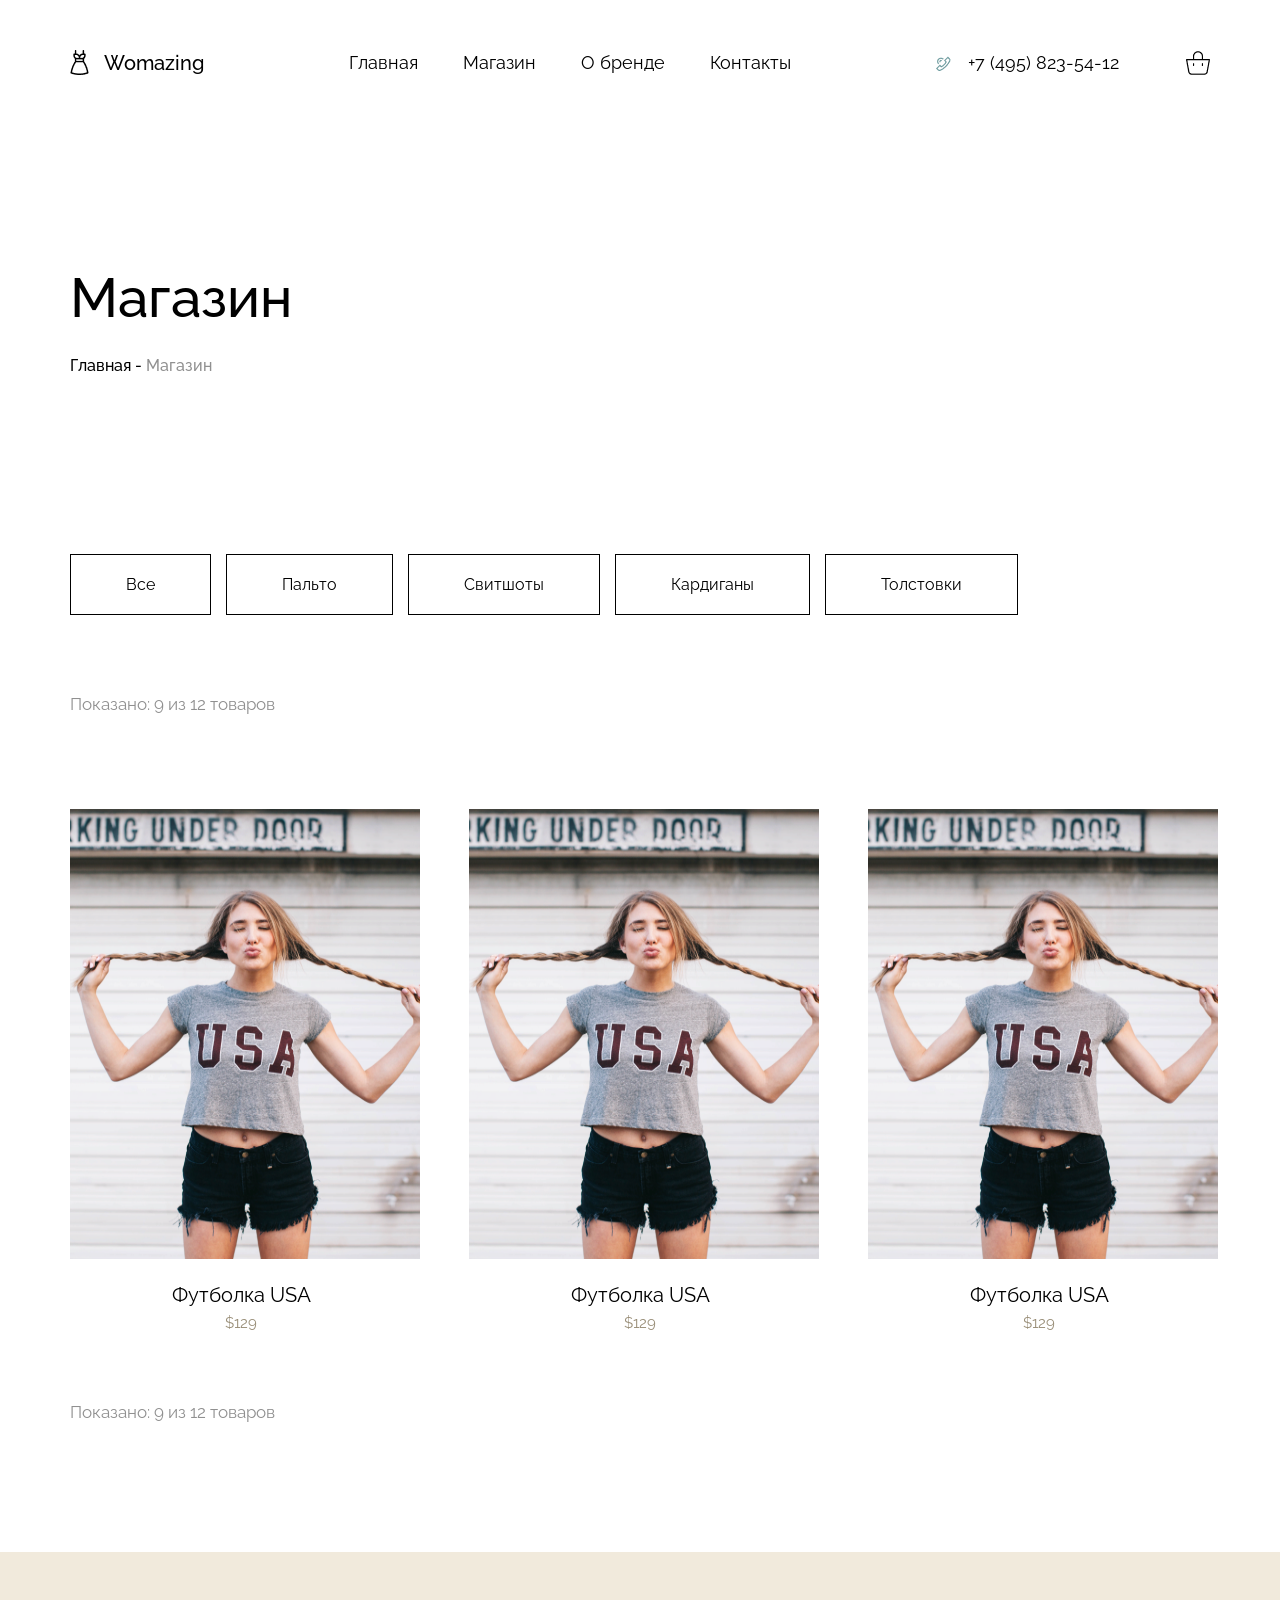
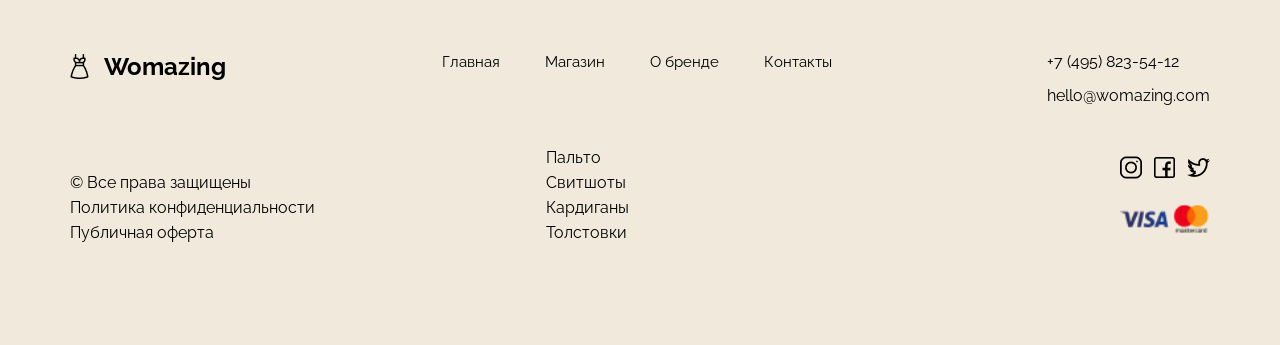
==== shop-catalog/catalog.html @ 8d6ae609 "second page" ====
<!DOCTYPE html>
<html lang="en">
<head>
    <meta charset="UTF-8">
    <meta http-equiv="X-UA-Compatible" content="IE=edge">
    <meta name="viewport" content="width=device-width, initial-scale=1.0">
    <title>Document</title>
    <link rel="preconnect" href="https://fonts.googleapis.com">
    <link rel="preconnect" href="https://fonts.gstatic.com" crossorigin>
    <link href="https://fonts.googleapis.com/css2?family=Raleway:wght@400;500;700&display=swap" rel="stylesheet">
    <link rel="stylesheet" href="catalog.css">
</head>
<body>
    <div class="container">
        <header class="header-wrapper">
            <div class="left-hd">
                <img src="../image/women.png" alt="">
                <h2>Womazing</h2>
            </div>
            <ul class="mid-hd">
                <li><a href="../index.html">Главная</a></li>
                <li><a href="">Магазин</a></li>
                <li><a href="">О бренде</a></li>
                <li><a href="">Контакты</a></li>
            </ul>
            <div class="right-hd">
                <div class="phone">
                    <img src="../image/telephone 1.png" alt="">
                    <p>+7 (495) 823-54-12</p>
                </div>
                    <img src="../image/shopping-bags 1.png" alt="">
            </div>
        </header>
        <div class="main">
            <section class="section">
                <div class="main-title">
                    <h1 class="sec-name">Магазин</h1>
                <p class="title">Главная - <span class="grey">Магазин</span></p>
                </div>
                <ul class="btns">
                   <li><a href="" class="links">Все</a></li>
                   <li><a href="" class="links">Пальто</a></li>
                   <li><a href="" class="links">Свитшоты</a></li>
                   <li><a href="" class="links">Кардиганы</a></li>
                   <li><a href="" class="links">Толстовки</a></li>
                </ul>
                <p class="seeProducts">Показано: 9 из 12 товаров</p>
                <div class="Products">
                    <div class="cards">
                        <div class="left-card">
                            <img src="../image/brooke-cagle-h3vR1F8-caI-unsplash 1.png" alt="">
                            <p class="description">Футболка USA</p>
                            <p class="price">$129</p>
                        </div>
                        <div class="mid-card">
                            <img src="../image/brooke-cagle-h3vR1F8-caI-unsplash 1.png" alt="">
                            <p class="description">Футболка USA</p>
                            <p class="price">$129</p>
                        </div>
                        <div class="right-card">
                            <img src="../image/brooke-cagle-h3vR1F8-caI-unsplash 1.png" alt="">
                            <p class="description">Футболка USA</p>
                            <p class="price">$129</p>
                        </div>
                    </div>
                    <p class="seeProducts">Показано: 9 из 12 товаров</p>
                </div>
            </section>
        </div>
    </div>
    <footer>
        <div class="container">
            <div class="footer-header">
                <div class="left-ft-hd">
                    <div class="logo">
                        <img src="../image/women.png" alt="">
                        <h2>Womazing</h2>
                    </div>
                </div>
                <ul class="ft-links">
                    <li><a href="" class="link">Главная</a></li>
                    <li><a href="" class="link">Магазин</a></li>
                    <li><a href="" class="link">О бренде</a></li>
                    <li><a href="" class="link">Контакты</a></li>
                </ul>
                <div class="contact">
                   <p class="phone2">+7 (495) 823-54-12</p> 
                   <p>hello@womazing.com</p>
                </div>
            </div>
            <div class="footer-ft">
                <div class="left-left">
                    <div class="left-ft">
                    <a href="">© Все права защищены</a>
                    <a href="">Политика конфиденциальности</a>
                    <a href="">Публичная оферта</a>
                </div>
                <div class="mid-ft">
                    <a href="">Пальто</a>
                    <a href="">Свитшоты</a>
                    <a href="">Кардиганы</a>
                    <a href="">Толстовки</a>
                </div>
                
            </div>
                <div class="right-ft">
                    <img src="../image/Социалки.png" alt="">
                    <img src="../image/visa-mastercard 1.png" alt="">
                </div> 
            </div>
        </div>
    </footer>
</body>
</html>
---- shop-catalog/catalog.css ----
*{
    margin: 0;
    padding: 0;
    box-sizing: border-box;
    text-decoration: none;
    list-style-type: none;
    font-family: 'Raleway';
    color: #000000;
}
.container{
    width: 1140px;
    margin: 0 auto;
}
/* header */
.header-wrapper{
    display: flex;
    justify-content: space-between;
    padding-top: 50px;
}
.left-hd , .right-hd , .mid-hd , .phone{
    display: flex;
    align-items: center;
    z-index: 2;
}
.left-hd{
    gap: 15px;
}
.left-hd h2{
    font-size: 20px;
    font-weight: 500;
}

.mid-hd{
    gap: 45px;
}
.mid-hd li{
    font-size: 18px;
}
.mid-hd li a:hover{
    color: #6E9C9F;
    font-weight: 700;
}

.right-hd{
    gap: 67px;
}
.phone{
    gap: 15px;
}
.phone p{
    font-size: 18px;
}

/* section */
.main-title{
    padding: 190px 0 200px;
}
.sec-name{
    font-size: 55px;
    font-weight: 500;
}
.title{
    font-size: 17x;
    font-weight: 500;
    margin-top: 26px;
}
.grey{
    color: #909090;
}

/* links */
.btns{
    display: flex;
    gap: 15px;
    margin-bottom: 100px;
}
.links{
    border: 1px solid #000000;
    padding: 20px 55px;
}
.links:hover{
    background: #000000;
    color: aliceblue;
}
.seeProducts{
    color: #909090;
    font-size: 17px;
}

/* cards */
.cards{
    display: flex;
    justify-content: space-between;
    margin-top: 95px;
}
.left-card , .mid-card , .right-card{
    width: 30%;
    text-align: center;
}
.cards img{
    width: 350px;
    height: 450px;
}
.description{
    font-size: 20px;
    padding: 20px 0 7px;
}
.price{
    font-size: 15px;
    color: #998E78;
    margin-bottom: 70px;
}
.btn2{
    background: none;
    color: #6E9C9F;
    font-size: 17px;
    border: 1px solid #6E9C9F;
    padding: 19px 45px;
}

/* footer */
footer{
    background-color: #F1EADC;
}
footer.container{
    display: flex;
    flex-direction: column;
}

/* footer header */
.footer-header{
    display: flex;
    align-items: flex-start;
    justify-content: space-between;
    padding: 100px 0 40px;
    margin-top: 130px;
}

/* left ft hd*/
.logo{
    display: flex;
    align-items: center;
    gap: 15px;
}
.left-ft-hd a{
    font-size: 13px;
}

/* mid ft hd */
.ft-links{
    gap: 45px;
    display: flex;
}
.ft-links li a{
    font-size: 15px;
    font-weight: 400;
}
.ft-links li a:hover{
    color: #6E9C9F;
    font-weight: 700;
}

/* right ft hd */
.phone2{
    margin-bottom: 15px;
}

/* footer ft */
.footer-ft{
    display: flex;
    align-items: center;
    justify-content: space-between;
    padding-bottom: 100px;
}

/* left footer ft */
.left-left{
    display: flex;
    width: 49%;
    align-items: flex-end;
    justify-content: space-between;
}
.left-left a{
    line-height: 25px;
}
.left-left a:hover{
    color: #6E9C9F;
    font-weight: 700;
}
.left-ft{
    display: flex;
    flex-direction: column;
}

.mid-ft{
    display: flex;
    flex-direction: column;
}

.right-ft{
    display: flex;
    flex-direction: column;
    row-gap: 25px;
}
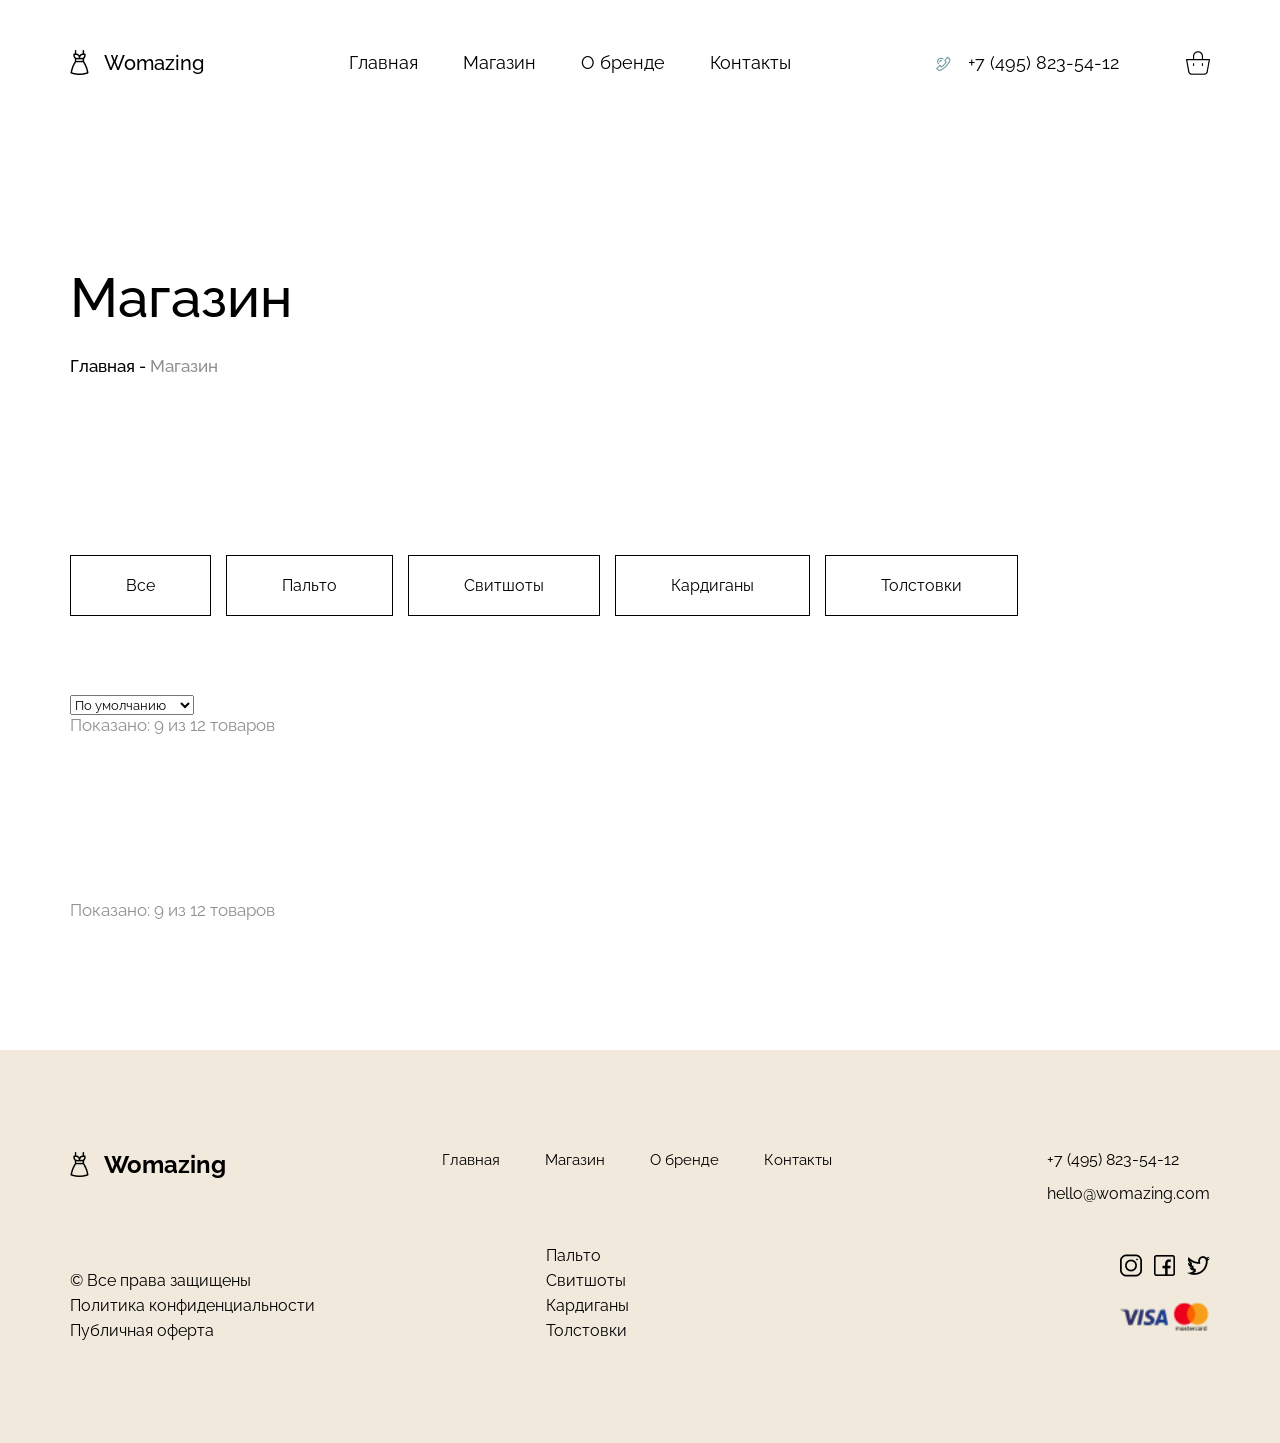
==== commit e77052b5: "first commit" ====
--- a/shop-catalog/catalog.html
+++ b/shop-catalog/catalog.html
@@ -44,24 +44,15 @@
                    <li><a href="" class="links">Кардиганы</a></li>
                    <li><a href="" class="links">Толстовки</a></li>
                 </ul>
+                <select class="main-select-price">
+                    <option value="">По умолчанию</option>
+                    <option value="asc">По возрастанию</option>
+                    <option value="desc">По убыванию</option>
+                </select>
                 <p class="seeProducts">Показано: 9 из 12 товаров</p>
                 <div class="Products">
                     <div class="cards">
-                        <div class="left-card">
-                            <img src="../image/brooke-cagle-h3vR1F8-caI-unsplash 1.png" alt="">
-                            <p class="description">Футболка USA</p>
-                            <p class="price">$129</p>
-                        </div>
-                        <div class="mid-card">
-                            <img src="../image/brooke-cagle-h3vR1F8-caI-unsplash 1.png" alt="">
-                            <p class="description">Футболка USA</p>
-                            <p class="price">$129</p>
-                        </div>
-                        <div class="right-card">
-                            <img src="../image/brooke-cagle-h3vR1F8-caI-unsplash 1.png" alt="">
-                            <p class="description">Футболка USA</p>
-                            <p class="price">$129</p>
-                        </div>
+
                     </div>
                     <p class="seeProducts">Показано: 9 из 12 товаров</p>
                 </div>
@@ -110,5 +101,7 @@
             </div>
         </div>
     </footer>
+
+    <script src="../main.js"></script>
 </body>
 </html>
--- a/shop-catalog/catalog.css
+++ b/shop-catalog/catalog.css
@@ -60,7 +60,7 @@
     font-weight: 500;
 }
 .title{
-    font-size: 17x;
+    font-size: 17px;
     font-weight: 500;
     margin-top: 26px;
 }
@@ -92,6 +92,8 @@
     display: flex;
     justify-content: space-between;
     margin-top: 95px;
+    flex-wrap: wrap;
+    margin-bottom: 70px;
 }
 .left-card , .mid-card , .right-card{
     width: 30%;
@@ -108,7 +110,7 @@
 .price{
     font-size: 15px;
     color: #998E78;
-    margin-bottom: 70px;
+
 }
 .btn2{
     background: none;
